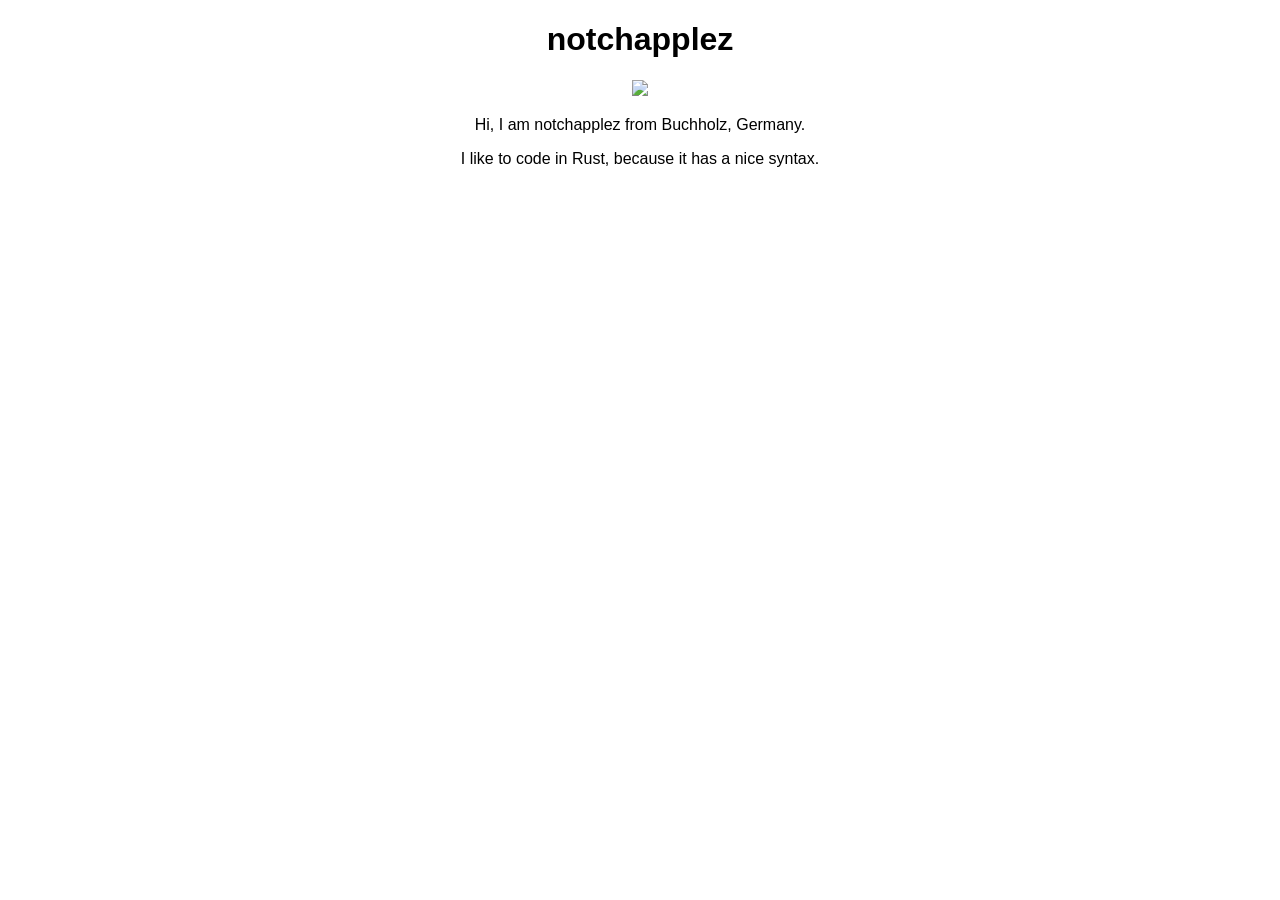
==== index.html @ 919e23bc "Made my first website." ====
<!DOCTYPE html>
<html lang="en">
<head>
    <link rel="stylesheet" href="./style.css">
    <meta charset="UTF-8">
    <meta name="viewport" content="width=device-width, initial-scale=1.0">
    <title>notchapplez</title>
</head>
<body>
    <div class="apple">
        <h1> notchapplez</h3> 
        <img src="https://i.imgflip.com/9lwrmv.png"> </img>
        <p>Hi, I am notchapplez from Buchholz, Germany.</p>
        <p>I like to code in Rust, because it has a nice syntax.</p>
    </div>
</body>
</html>
---- style.css ----
img {
    text-align: center;
}
body {
  text-align: center;
  align-items: center;
  font-family: sans-serif;
  background: white;
  color: black;
}
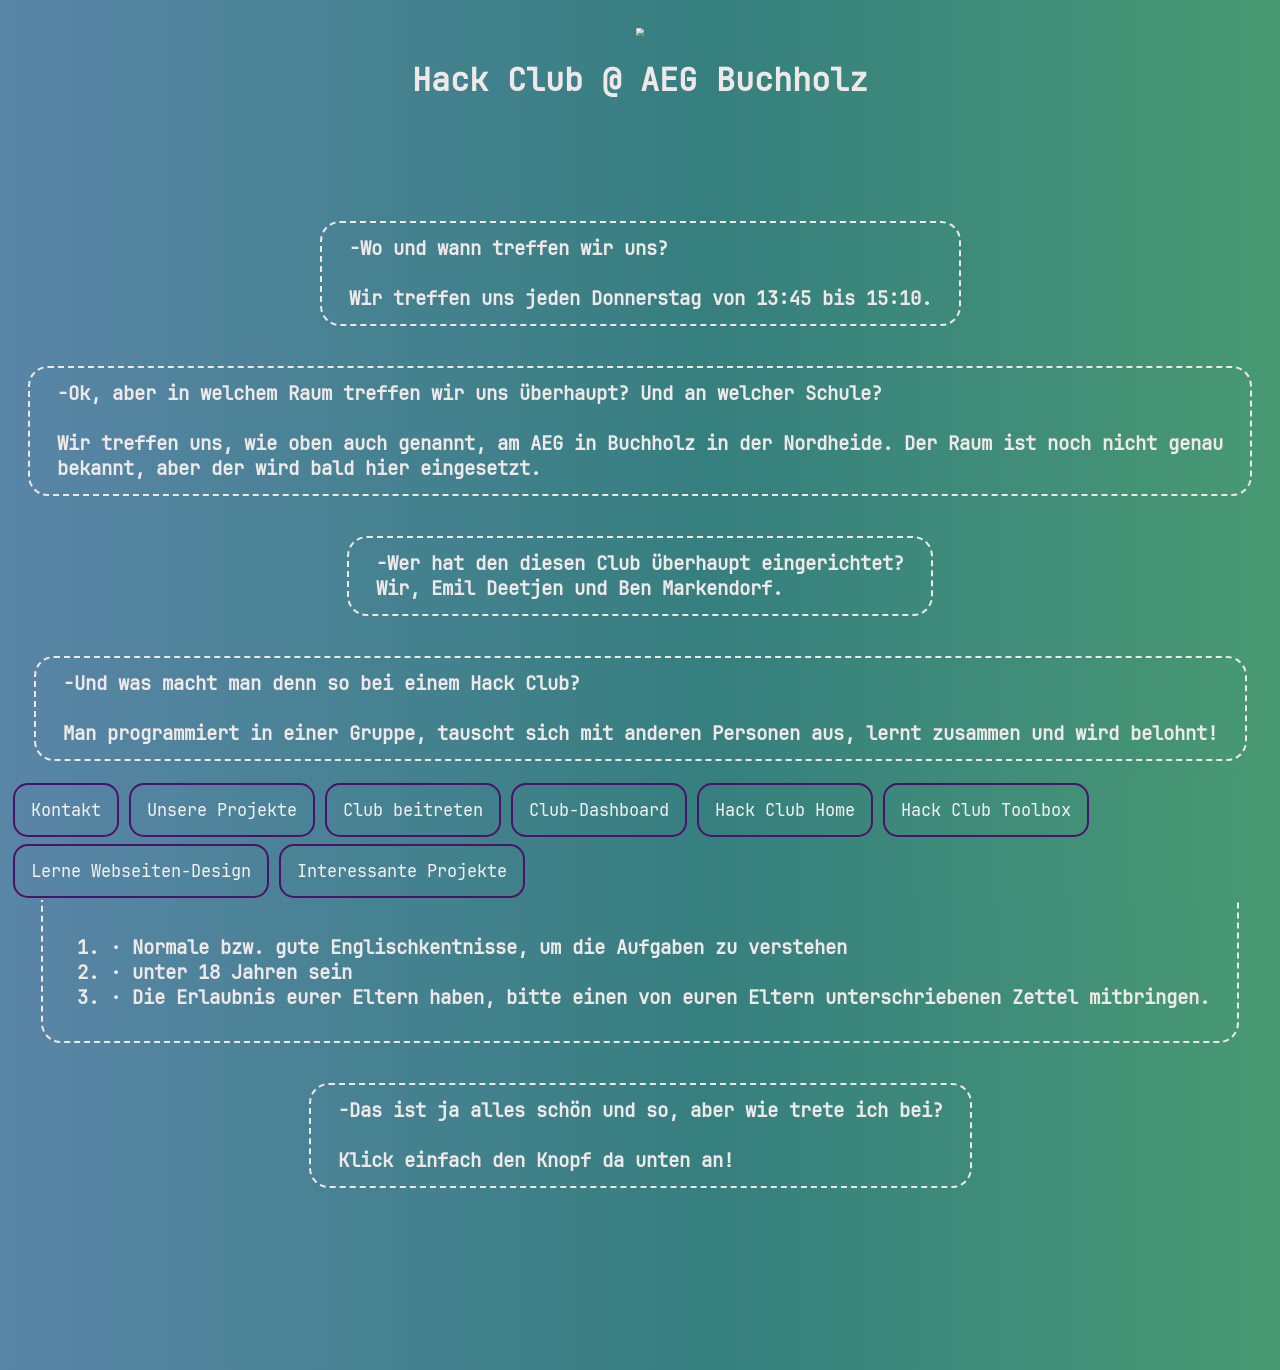
==== commit 9cd9b63b: "gettin all that old stuff replaced self-explanatory" ====
--- a/index.html
+++ b/index.html
@@ -1,17 +1,58 @@
 <!DOCTYPE html>
-<html lang="en">
+<html lang="de">
 <head>
-    <link rel="stylesheet" href="./style.css">
     <meta charset="UTF-8">
     <meta name="viewport" content="width=device-width, initial-scale=1.0">
-    <title>notchapplez</title>
+    <title>Hack Club am AEG Buchholz</title>
+    <script src="https://cdn.tailwindcss.com"></script>
+    <link rel="stylesheet" href="style.css">
+    <link rel="icon" type="image/x-icon" href="/images/favicon.ico">
 </head>
 <body>
-    <div class="apple">
-        <h1> notchapplez</h3> 
-        <img src="https://i.imgflip.com/9lwrmv.png"> </img>
-        <p>Hi, I am notchapplez from Buchholz, Germany.</p>
-        <p>I like to code in Rust, because it has a nice syntax.</p>
+
+    <div class="hc">
+        <a href="https://hackclub.com" target="_blank">
+            <img src="https://assets.hackclub.com/icon-progress-rounded.svg">
+        </a>
     </div>
+        <h1 class="underline">Hack Club @ AEG Buchholz</h1>
+    <div class="center-container ">
+        <h3>-Wo und wann treffen wir uns?<br><br>Wir treffen uns jeden Donnerstag von 13:45 bis 15:10.</h3>
+        <h3>
+            -Ok, aber in welchem Raum treffen wir uns überhaupt? Und an welcher Schule?<br><br>
+            Wir treffen uns, wie oben auch genannt, am AEG in Buchholz in der Nordheide. Der Raum ist noch nicht genau bekannt, aber der wird bald hier eingesetzt.
+        </h3>
+
+
+        <h3>-Wer hat den diesen Club überhaupt eingerichtet?<br>
+        Wir, Emil Deetjen und Ben Markendorf.</h3>
+
+        <h3>-Und was macht man denn so bei einem Hack Club?<br><br> Man programmiert in einer Gruppe, tauscht sich mit anderen Personen aus, lernt zusammen und wird belohnt!</h3>
+
+        <h3>Gibt es Kriterien, um bei Hack Club mitzumachen?<br><br>Ja, hier ist eine Liste: Ihr müsstet...<br><br>
+        <ul>
+            <li> · Normale bzw. gute Englischkentnisse, um die Aufgaben zu verstehen</li>
+            <li> · unter 18 Jahren sein</li>
+            <li> · Die Erlaubnis eurer Eltern haben, bitte einen von euren Eltern unterschriebenen Zettel mitbringen.</li>
+        </ul>
+        </h3>
+
+        <h3>-Das ist ja alles schön und so, aber wie trete ich bei? <br><br>Klick einfach den Knopf da unten an!</h3>
+        
+    </div>
+
+<!--This is the navigation bar-->
+    <div class="navbar">
+        <a href="mailto:emildeemc@gmail.com"> Kontakt</a>
+        <a href="/blog">Unsere Projekte</a>
+        <a href="https://dashboard.hackclub.com/join-club?code=DBRKI9GW" target="_blank"">Club beitreten</a>
+        <a href="https://dashboard.hackclub.com/club-dashboard/84" target="_blank">Club-Dashboard</a>
+        <a href="https://hack.club" target="_blank">Hack Club Home</a>
+        <a href="https://toolbox.hackclub.com" target="_blank">Hack Club Toolbox</a>
+        <a href="https://webdev.hackclub.com/" target="_blank">Lerne Webseiten-Design</a>
+        <a href="/featured">Interessante Projekte</a>
+    </div>
+<!--End of the navigation bar-->
+
 </body>
-</html>+</html>
--- a/style.css
+++ b/style.css
@@ -1,10 +1,103 @@
-img {
+@font-face {
+    font-family: JBMono;
+    src: url("fonts/JetBrainsMono-Regular.ttf");
+}
+
+h1 {
+    color: rgb(238, 232, 232);
+    font-family: JBMono;
     text-align: center;
+    margin-top: 10px; 
+    text-align: center;
+    font-size: xx-large;
 }
+
 body {
+    background-image: linear-gradient(to right, #5985a7, #367f7f, #4C9F70);
+    background-size: 110%;
+    padding-bottom: 80px;
+    scroll-behavior: smooth;
+    
+}
+
+sl-checkbox {
+    font-family: JBMono;
+}
+
+
+body, html {
+    height: 100%;
+}
+
+.hc {
+    display: flex;
+    justify-content: center;
+    align-items: center;
+    padding-top: 20px;
+    scale: 50%;
+}
+
+.center-container {
+    display: flex;
+    flex-direction: column;
+    align-items: center;
+    gap: 40px;
+    margin: 120px 20px 60px 20px;
+}
+
+h3 {
+    color: rgb(238, 232, 232);
+    border: 2px dashed rgb(238, 232, 232);
+    font-family: JBMono;
+    border-radius: 20px;
+    padding: 13px 27px;
+    display: inline-block;
+    margin: 0;
+}
+
+ul {
+    list-style:decimal;
+    align-items: center;
+}
+
+/* navigation (is a hell)*/
+.navbar {
+    background-image: linear-gradient(to right, #5985a7, #367f7f, #4C9F70);
+    background-size: 110%;
+    overflow: hidden;
+    position: sticky;
+    bottom: 0;
+    width: 100%; 
+    left: 0; 
+}
+       
+.navbar a {
+  float:left;
+  display:block;
+  color: #f2f2f2;
   text-align: center;
-  align-items: center;
-  font-family: sans-serif;
-  background: white;
-  color: black;
-}+  padding: 14px 16px;
+  text-decoration: none;
+  font-size: 17px;
+  font-family: JBMono;
+  border: 2px solid rgb(76, 17, 104);
+  border-radius: 15px;
+  margin-left: 5px;
+  margin-right: 5px;
+  margin-top: 5px;
+  margin-bottom: 2px;
+}
+
+.navbar a:hover {
+    background-image: linear-gradient(to right, #5985a7, #367f7f, #4C9F70);
+    color: whitesmoke
+}
+
+.navbar a.active {
+    background-image: linear-gradient(to right, #5985a7, #367f7f, #4C9F70);
+    color: white;
+}
+
+/* navigation goes until here*/
+/* hell I want that rpi oooh juicy */
+
